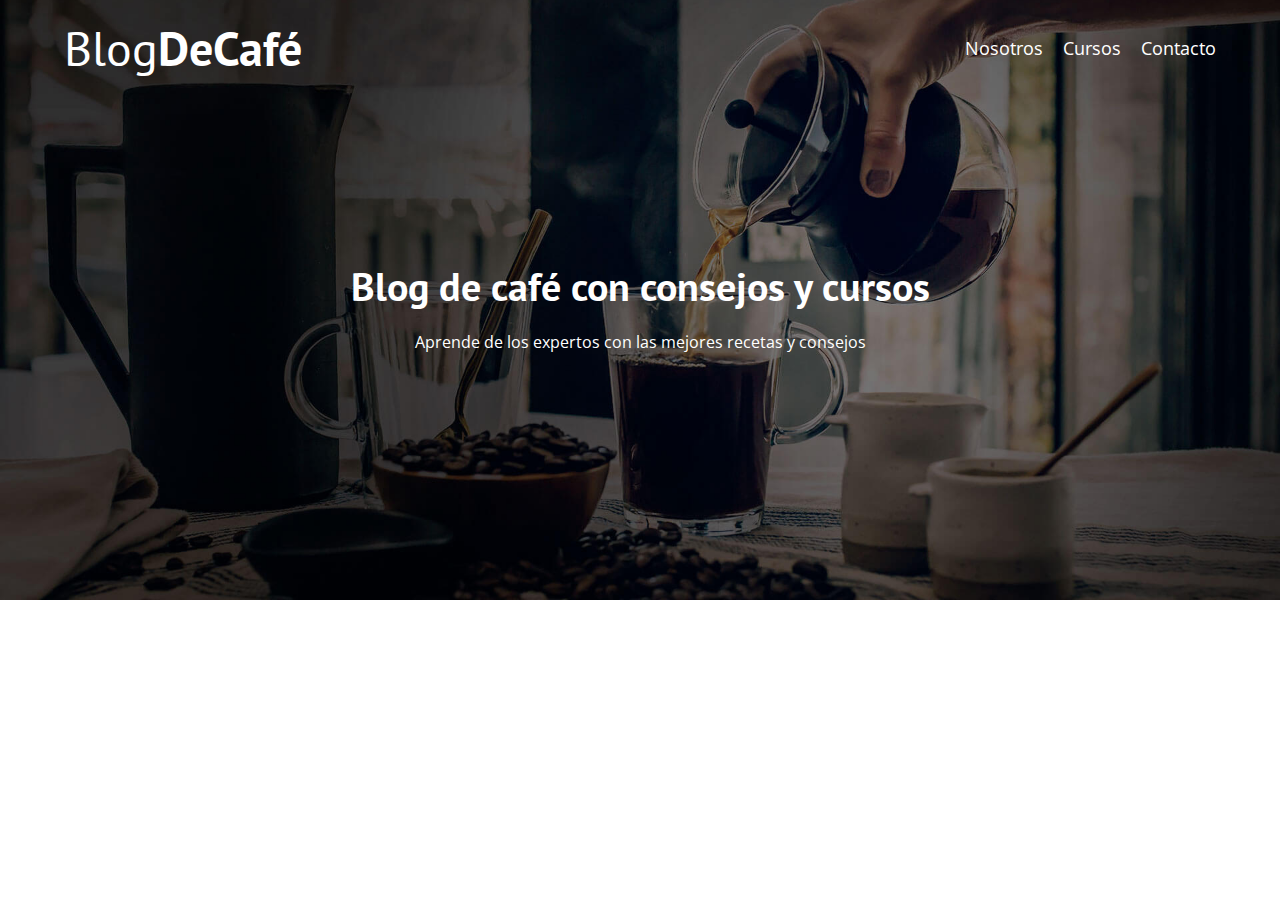
==== contacto.html @ 79b3668f "nuevas páginas" ====
<!DOCTYPE html>
<html lang="en">
<head>
    <meta charset="UTF-8">
    <meta http-equiv="X-UA-Compatible" content="IE=edge">
    <meta name="viewport" content="width=device-width, initial-scale=1.0">
    <title>Contacto</title>
    <!-- ESTILOS -->
    <link rel="stylesheet" href="css/normalize.css">
    <link rel="stylesheet" href="css/style.css">
    <!-- FUENTES -->
    <link rel="preconnect" href="https://fonts.googleapis.com">
    <link rel="preconnect" href="https://fonts.gstatic.com" crossorigin>
    <link href="https://fonts.googleapis.com/css2?family=Open+Sans&family=PT+Sans:wght@400;700&display=swap" rel="stylesheet">
</head>
<body>

    <header class="header">
        <div class="contenedor">
            <div class="barra">
                <a class="logo" href="index.html">
                    <h1 class="logo__nombre no-margin centrar-texto">Blog<span class="logo__bold">DeCafé</span></h1>
                </a>

                <nav class="navegacion">
                    <a class="navegacion__enlace" href="nosotros.html">Nosotros</a>
                    <a class="navegacion__enlace" href="cursos.html">Cursos</a>
                    <a class="navegacion__enlace" href="contacto.html">Contacto</a>
                </nav>
            </div>
        </div>
        <div class="header__texto">
            <h2 class="no-margin">Blog de café con consejos y cursos</h2>
            <p class="no-margin">Aprende de los expertos con las mejores recetas y consejos</p>
        </div>
    </header>
    
</body>
</html>
---- css/style.css ----
:root{
    --fuenteHeading: 'PT Sans', sans-serif;
    --fuenteParrafos: 'Open Sans', sans-serif;

    --primario: #784D3C;
    --blanco: #ffffff;
    --negro: #000000;
}

html{
    box-sizing: border-box;
    font-size: 62.5%;    /*1rem = 10px*/
}

*, *:before, *:after{
    box-sizing: inherit;
}

body{
    font-family: var(--fuenteParrafos);
    font-size: 1.6rem;
    line-height: 2;
}

/** Globales **/

.contenedor{
    max-width: 120rem;
    width: 90%;
    margin: 0 auto;

}


a{
    text-decoration: none;
}

h1, h2, h3, h4{
    font-family: var(--fuenteHeading);
}

h1{
    font-size: 4.8rem;
}

h2{
    font-size: 4rem;
}

h3{
    font-size: 3.2rem;
}

h4{
    font-size: 2.8rem;
}

img{
    max-width: 100%;
}

/**Utilidades**/

.no-margin{
    margin: 0;
}

.no-padding{
    padding: 0;
}

.centrar-texto{
    text-align: center;
}

/* Header */

.header{
    background-image: url(../img/banner.jpg);
    height: 60rem;
    background-size: cover;
    background-repeat: no-repeat;
    background-position: center center; /*Una imagen la tienes que central vertical y horizonal,
                                          primer valor horizontal*/
}


.header__texto{
    text-align: center;
    color: var(--blanco);
    margin-top: 5rem;
}

@media (min-width: 768px){
    .header__texto{
         margin-top: 15rem;
    }
 }


@media (min-width: 768px){
   .barra{
    display: flex;
    justify-content: space-between;
    align-items: center;
   }
}

.logo{
    color: var(--blanco);
    }

.logo__nombre{
    font-weight: normal;
    }

.logo__bold{
    font-weight: bold;
    }

@media (min-width: 768px){
    .navegacion{
     display: flex;
     gap: 2rem;
    }
}

.navegacion__enlace{
    display: block;
    text-align: center;
    font-size: 1.8rem;
    color: var(--blanco);
}
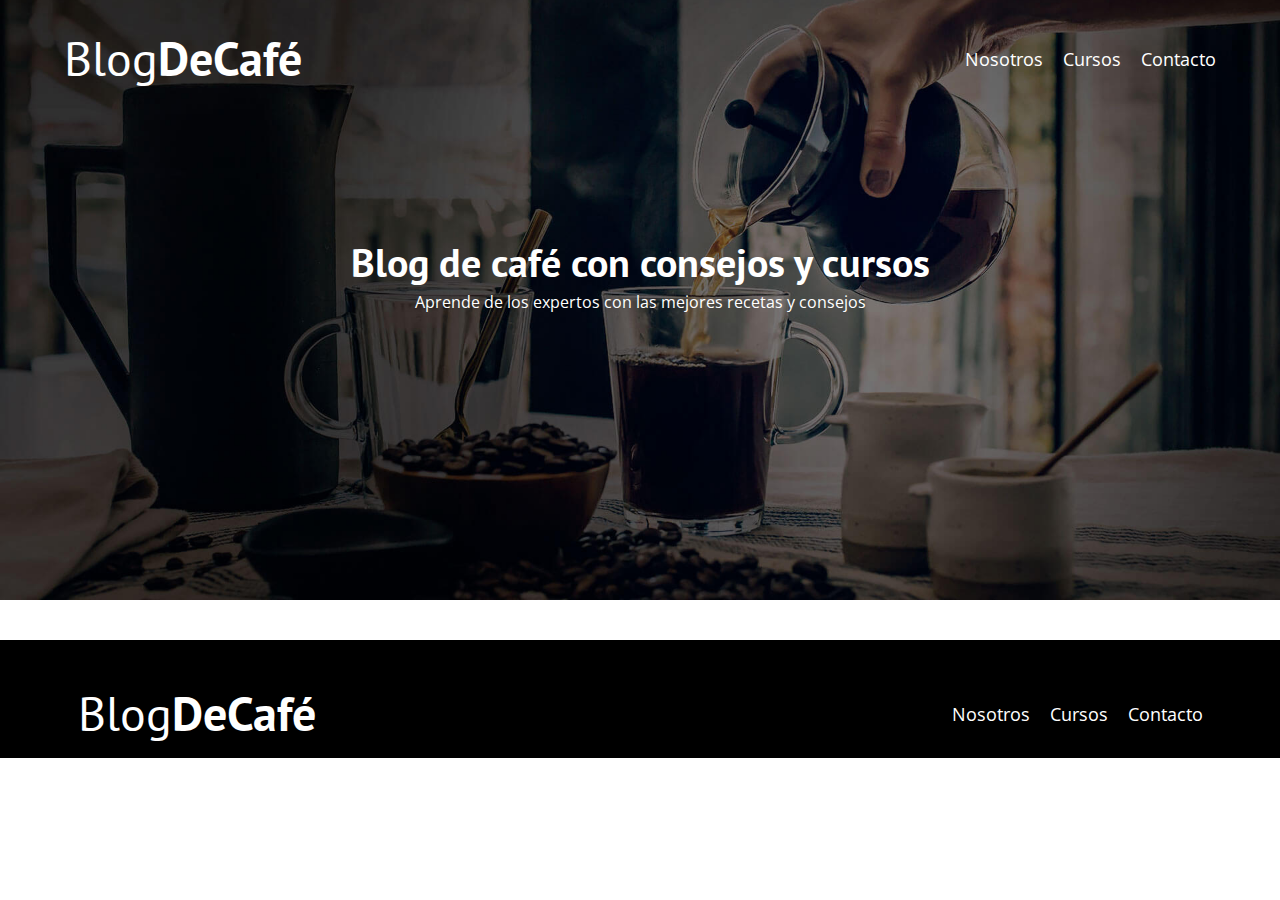
==== commit 4a86ab7d: "index terminado, footer actualizado" ====
--- a/contacto.html
+++ b/contacto.html
@@ -35,5 +35,21 @@
         </div>
     </header>
     
+    
+    <footer class="footer">
+        <div class="contenedor">
+            <div class="barra">
+                <a class="logo" href="index.html">
+                    <h1 class="logo__nombre no-margin centrar-texto">Blog<span class="logo__bold">DeCafé</span></h1>
+                </a>
+
+                <nav class="navegacion">
+                    <a class="navegacion__enlace" href="nosotros.html">Nosotros</a>
+                    <a class="navegacion__enlace" href="cursos.html">Cursos</a>
+                    <a class="navegacion__enlace" href="contacto.html">Contacto</a>
+                </nav>
+            </div>
+        </div>
+    </footer>
 </body>
 </html>--- a/css/style.css
+++ b/css/style.css
@@ -3,6 +3,7 @@
     --fuenteParrafos: 'Open Sans', sans-serif;
 
     --primario: #784D3C;
+    --gris: #E1E1E1;
     --blanco: #ffffff;
     --negro: #000000;
 }
@@ -25,8 +26,9 @@
 /** Globales **/
 
 .contenedor{
-    max-width: 120rem;
-    width: 90%;
+    /*max-width: 120rem;
+    width: 90%;*/
+    width: min(90%, 120rem);
     margin: 0 auto;
 
 }
@@ -38,6 +40,7 @@
 
 h1, h2, h3, h4{
     font-family: var(--fuenteHeading);
+    line-height: 1.2;
 }
 
 h1{
@@ -49,7 +52,7 @@
 }
 
 h3{
-    font-size: 3.2rem;
+    font-size: 3.5rem;
 }
 
 h4{
@@ -98,7 +101,9 @@
     }
  }
 
-
+.barra{
+    padding-top: 3rem;
+}
 @media (min-width: 768px){
    .barra{
     display: flex;
@@ -133,3 +138,79 @@
     color: var(--blanco);
 }
 
+@media (min-width: 768px){
+    .contenido-principal{
+        display: grid;
+        grid-template-columns: 2fr 1fr;
+        column-gap: 4rem;
+    }
+}
+
+.entrada{
+    border:1px solid var(--gris);
+    margin-bottom: 2rem;
+}
+.entrada:last-of-type{
+    border: none;
+    margin: 0;
+}
+
+.boton{
+        display: block;
+        font-family: var(--fuenteHeading);
+        color: var(--blanco);
+        text-align: center;
+        padding: 1rem 3rem;
+        font-size: 1.8rem;
+        text-transform: uppercase;
+        font-weight: 700;
+        margin-bottom: 2rem;
+    }
+
+@media (min-width: 768px){
+    .boton{
+        display: inline-block;
+    }
+    
+}
+
+.boton--primario{
+    background-color: var(--negro);
+}
+
+.boton--secundario{
+    background-color: var(--primario);
+}
+
+li{
+    list-style: none;
+}
+
+.widget-curso{
+    border-bottom: 1px solid var(--blanco);
+    margin-bottom: 2rem;
+}
+.widget-curso:last-of-type{
+    border-bottom: none;
+    margin: 0;
+}
+
+.widget-curso__label{
+    font-family: var(--fuenteHeading);
+    font-weight: 700;
+}
+
+.widget-curso__info{
+    font-weight: 400;
+}
+
+.widget-curso__label,
+.widget-curso__info{
+    font-size: 2rem;
+}
+
+.footer{
+    background-color: var(--negro);
+    padding: 1.5rem;
+    margin-top: 4rem;
+}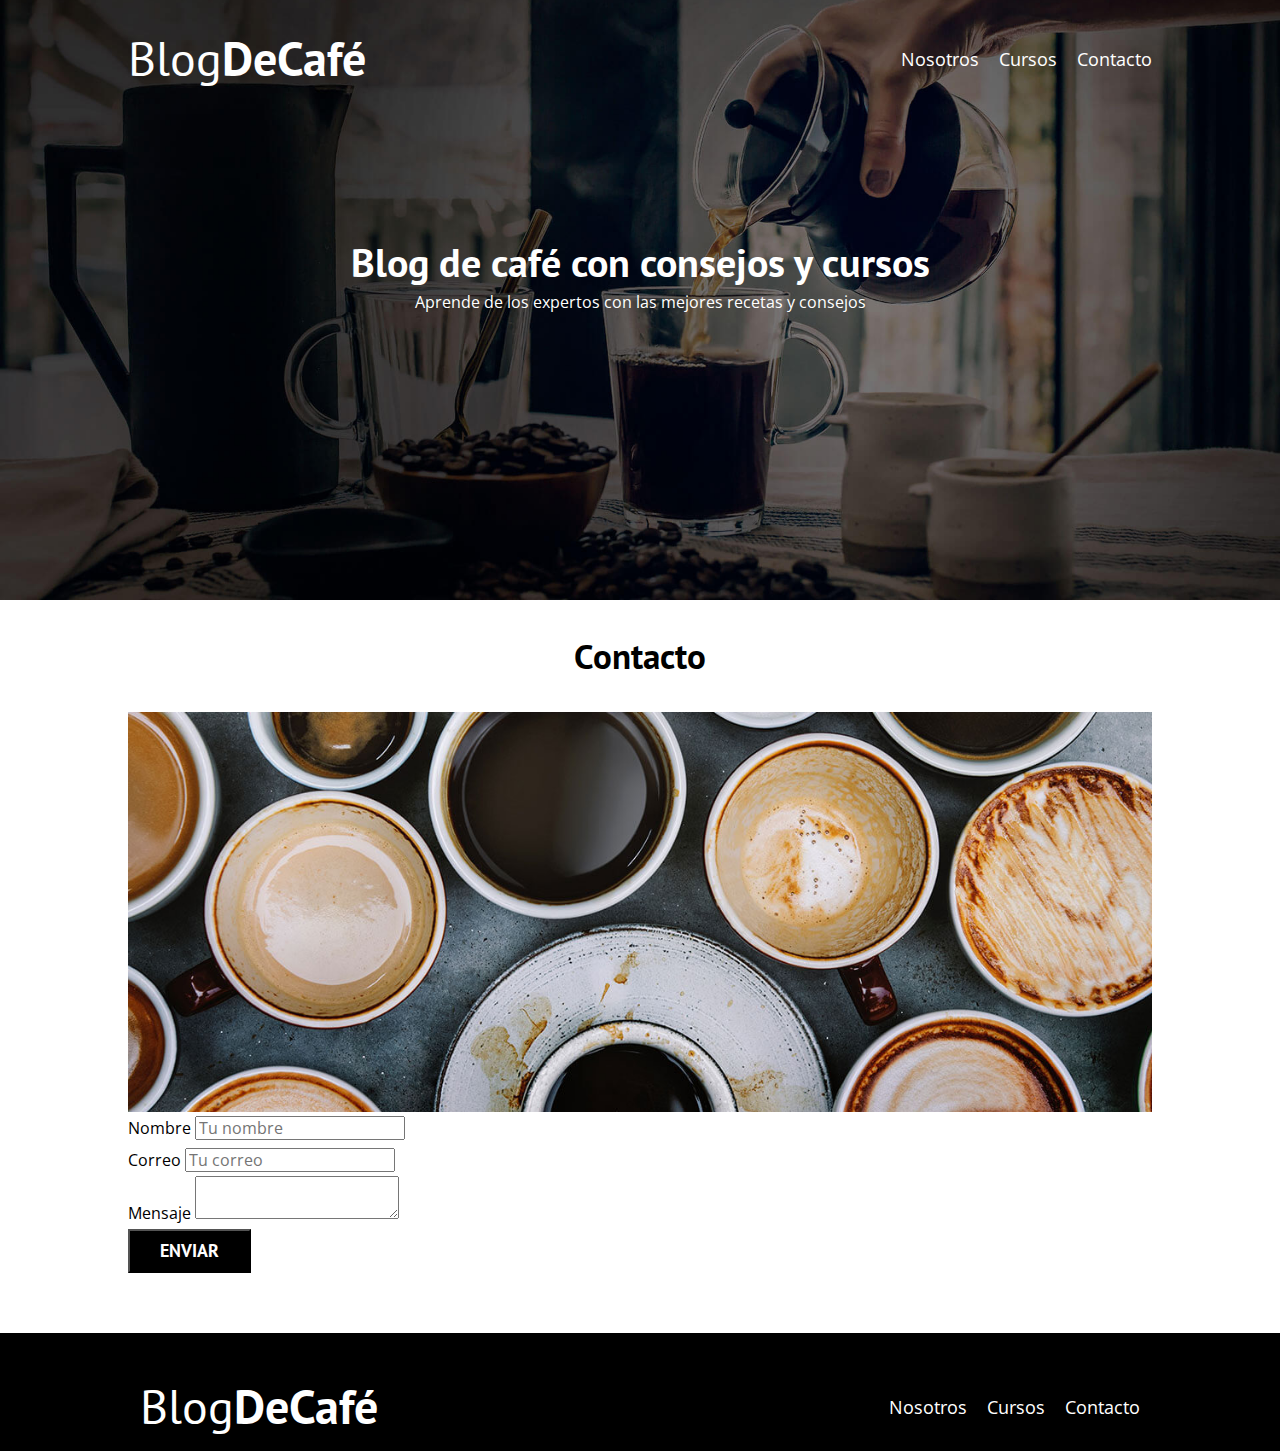
==== commit 4db1102b: "modificación contacto HTML" ====
--- a/contacto.html
+++ b/contacto.html
@@ -35,6 +35,29 @@
         </div>
     </header>
     
+    <main class="contenedor">
+        <h3 class="centrar-texto">Contacto</h3>
+        <div class="contacto-bg">
+        </div>
+        <form class="formulario">
+            <div class="campo">
+                <label for="nombre">Nombre</label>
+                <input type="text" placeholder="Tu nombre" id="nombre">
+            </div>
+            <div class="campo">
+                <label for="email">Correo</label>
+                <input type="email" placeholder="Tu correo" id="email">
+            </div>
+            <div class="campo">
+                <label for="mensaje">Mensaje</label>
+                <textarea id="mensaje"></textarea>
+            </div>
+            <div class="campo">
+                <input type="submit" value="enviar" class="boton boton--primario">
+            </div>
+        </form>
+
+    </main>
     
     <footer class="footer">
         <div class="contenedor">
--- a/css/style.css
+++ b/css/style.css
@@ -28,9 +28,8 @@
 .contenedor{
     /*max-width: 120rem;
     width: 90%;*/
-    width: min(90%, 120rem);
+    width: min(80%, 120rem);
     margin: 0 auto;
-
 }
 
 
@@ -213,4 +212,68 @@
     background-color: var(--negro);
     padding: 1.5rem;
     margin-top: 4rem;
+}
+
+/* Sobre Nosotros */
+
+@media (min-width: 768px){
+    .sobre-nosotros{
+        display: grid;
+        grid-template-columns: repeat(2, 1fr);
+        column-gap: 2rem;
+    }
+}
+
+/* @media (min-width: 768px){
+    .sobre-nosotros{
+        display: flex;
+        justify-content: space-between;
+    }
+    .sobre-nosotros__imagen,
+    .sobre-nosotros__texto{
+        flex-basis: calc(50% - 2rem);
+    }
+   
+} */
+
+/* Cursos */
+@media (min-width: 768px){
+   .curso{
+    display: grid;
+    grid-template-columns: 1fr 2fr;
+    column-gap: 2rem;
+    }
+}
+
+.curso{
+    padding: 3rem;
+    border-bottom: 1px solid var(--gris);
+    }
+
+.curso:last-of-type{
+    border: none;
+}
+
+/* estas configuraciones ya están más arriba, lo ideal sería solo añadir la clase arriba
+donde están esas configuraciones*/
+.curso__label{
+    font-family: var(--fuenteHeading);
+    font-weight: bold;
+}
+
+.curso__info{
+    font-weight: normal;
+}
+
+.curso__label,
+.curso__info{
+    font-size: 2rem;
+}
+
+/* Contacto */
+
+.contacto-bg{
+    background-image: url(../img/contacto.jpg);
+    height: 40rem;
+    background-size: cover;
 }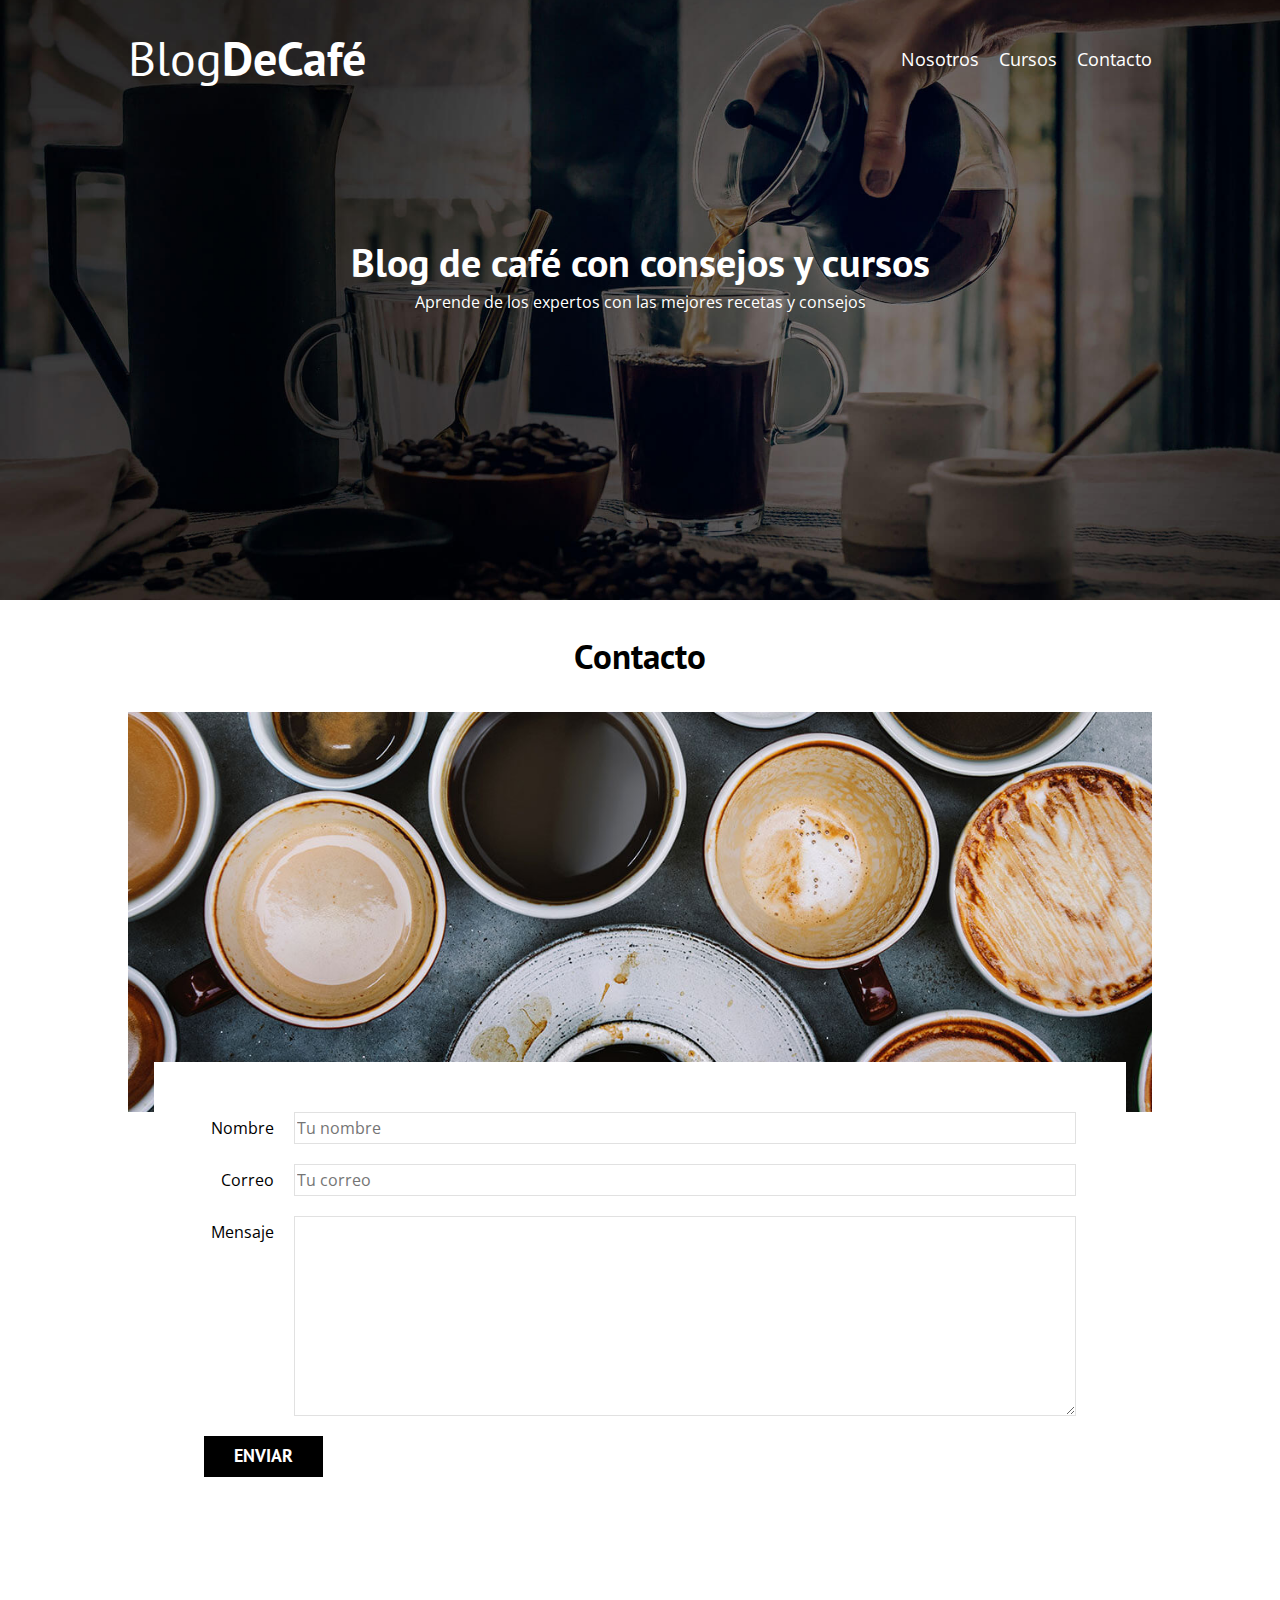
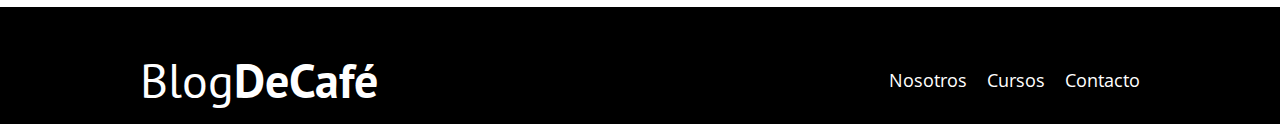
==== commit 8d68e870: "contacto terminado" ====
--- a/contacto.html
+++ b/contacto.html
@@ -41,22 +41,37 @@
         </div>
         <form class="formulario">
             <div class="campo">
-                <label for="nombre">Nombre</label>
-                <input type="text" placeholder="Tu nombre" id="nombre">
+                <label class="campo__label" for="nombre">Nombre</label>
+                <input 
+                    class="campo__field"
+                    type="text" 
+                    placeholder="Tu nombre" 
+                    id="nombre"
+                >
             </div>
             <div class="campo">
-                <label for="email">Correo</label>
-                <input type="email" placeholder="Tu correo" id="email">
+                <label class="campo__label" for="email">Correo</label>
+                <input 
+                    class="campo__field"
+                    type="email" 
+                    placeholder="Tu correo" 
+                    id="email"
+                >
             </div>
             <div class="campo">
-                <label for="mensaje">Mensaje</label>
-                <textarea id="mensaje"></textarea>
+                <label class="campo__label" for="mensaje">Mensaje</label>
+                <textarea 
+                    class="campo__field campo__field--textarea" 
+                    id="mensaje">
+                </textarea>
             </div>
             <div class="campo">
-                <input type="submit" value="enviar" class="boton boton--primario">
+                <input type="submit" 
+                value="enviar" 
+                class="boton boton--primario"
+                >
             </div>
         </form>
-
     </main>
     
     <footer class="footer">
--- a/css/style.css
+++ b/css/style.css
@@ -164,6 +164,7 @@
         text-transform: uppercase;
         font-weight: 700;
         margin-bottom: 2rem;
+        border: none;
     }
 
 @media (min-width: 768px){
@@ -179,6 +180,10 @@
 
 .boton--secundario{
     background-color: var(--primario);
+}
+
+.boton:hover{
+    cursor: pointer;
 }
 
 li{
@@ -276,4 +281,34 @@
     background-image: url(../img/contacto.jpg);
     height: 40rem;
     background-size: cover;
+}
+
+
+/*Formulario*/
+
+.formulario{
+    background-color: var(--blanco);
+    margin: -5rem auto 0 auto;
+    width: 95%;
+    padding: 5rem;
+}
+
+.campo{
+    display: flex;
+    margin-bottom: 2rem;
+}
+
+.campo__label{
+    flex: 0 0 9rem;
+    text-align: right;
+    padding-right: 2rem;
+}
+
+.campo__field{
+    flex: 1;
+    border: 1px solid var(--gris);
+}
+
+.campo__field--textarea{
+    height: 20rem;
 }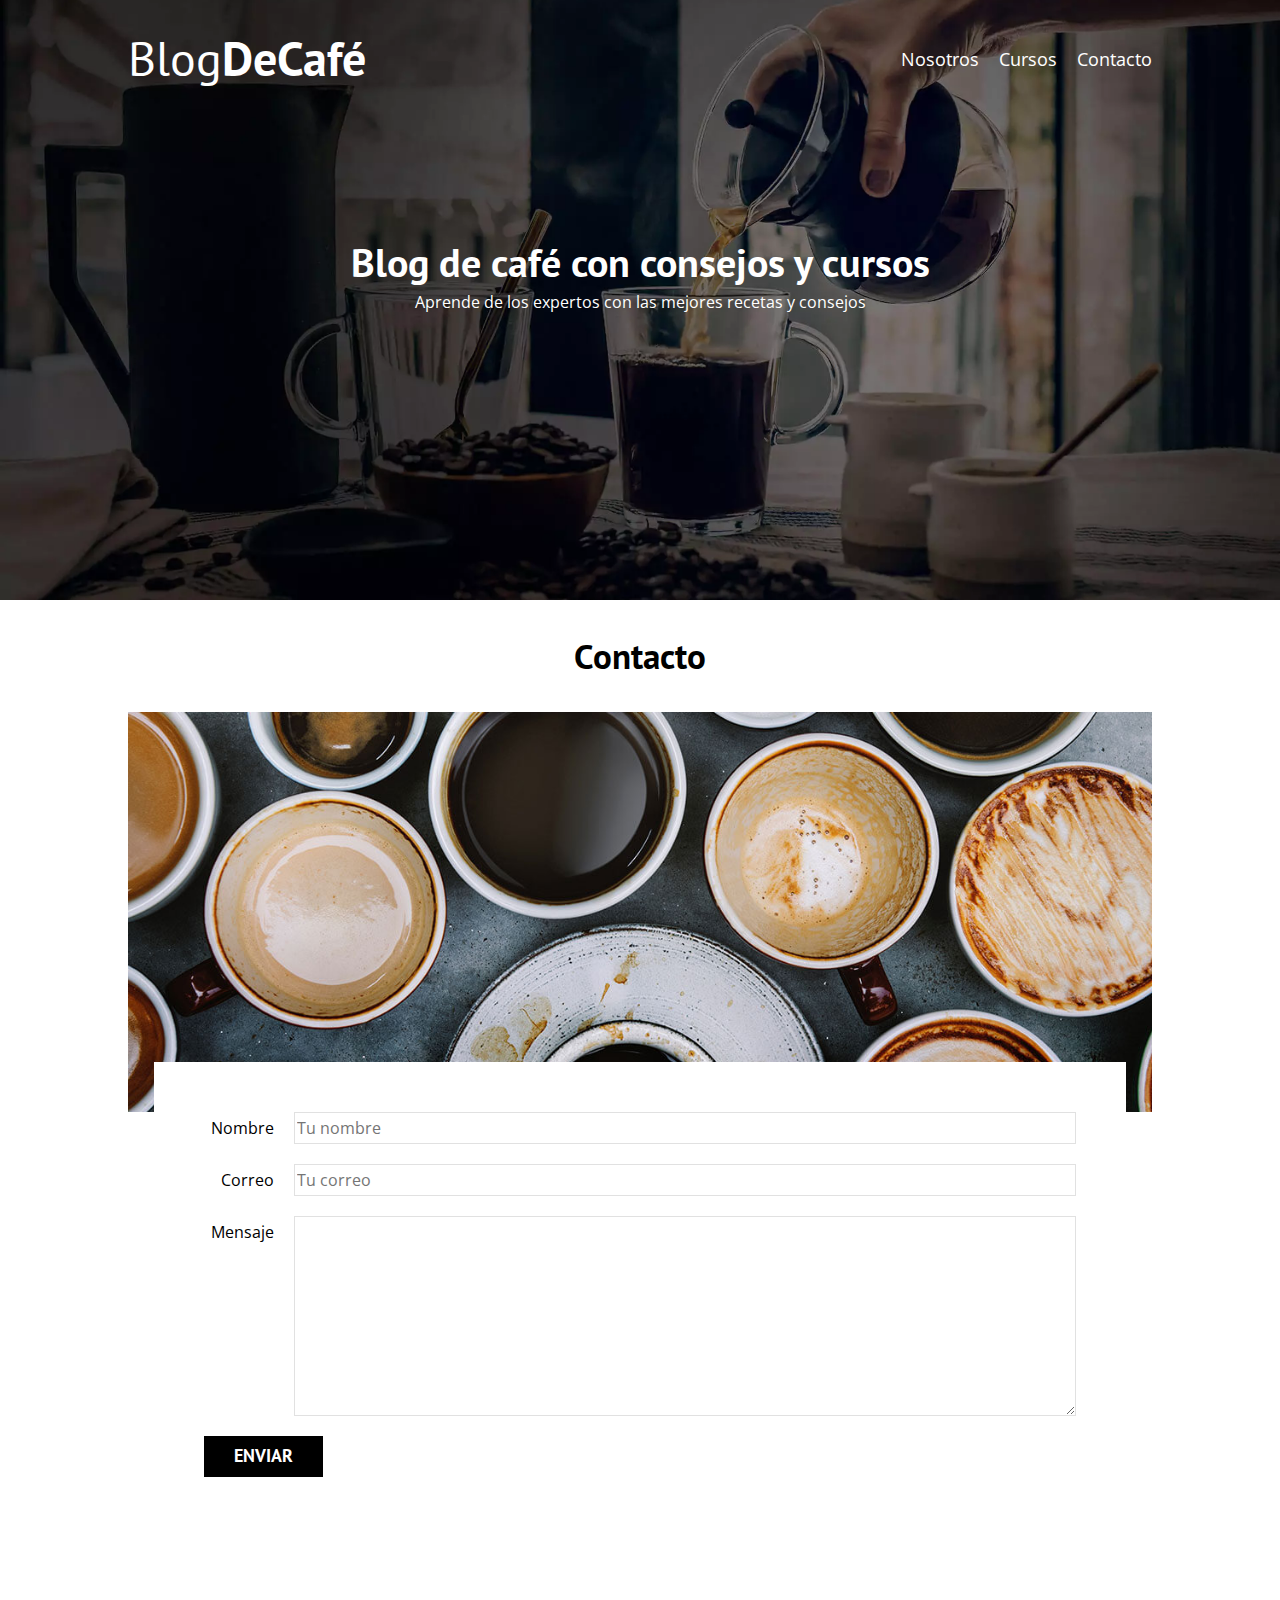
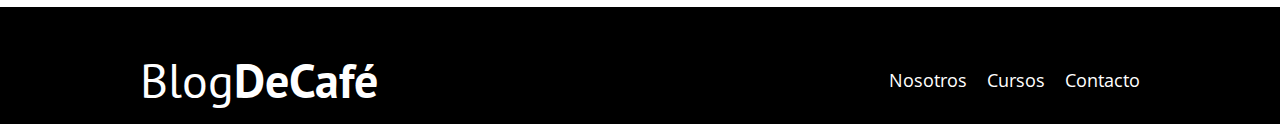
==== commit fc33c2be: "mejor performance" ====
--- a/contacto.html
+++ b/contacto.html
@@ -89,5 +89,6 @@
             </div>
         </div>
     </footer>
+    <script src="js/modernizr.js"></script>
 </body>
 </html>--- a/css/style.css
+++ b/css/style.css
@@ -77,14 +77,21 @@
 }
 
 /* Header */
-
+.webp
+.header{
+    background-image: url(../img/banner.webp);
+}
+
+.no-webp
 .header{
     background-image: url(../img/banner.jpg);
+}
+
+.header{
     height: 60rem;
     background-size: cover;
     background-repeat: no-repeat;
-    background-position: center center; /*Una imagen la tienes que central vertical y horizonal,
-                                          primer valor horizontal*/
+    background-position: center center; /*Una imagen la tienes que central vertical y horizonal,                                    primer valor horizontal*/
 }
 
 
